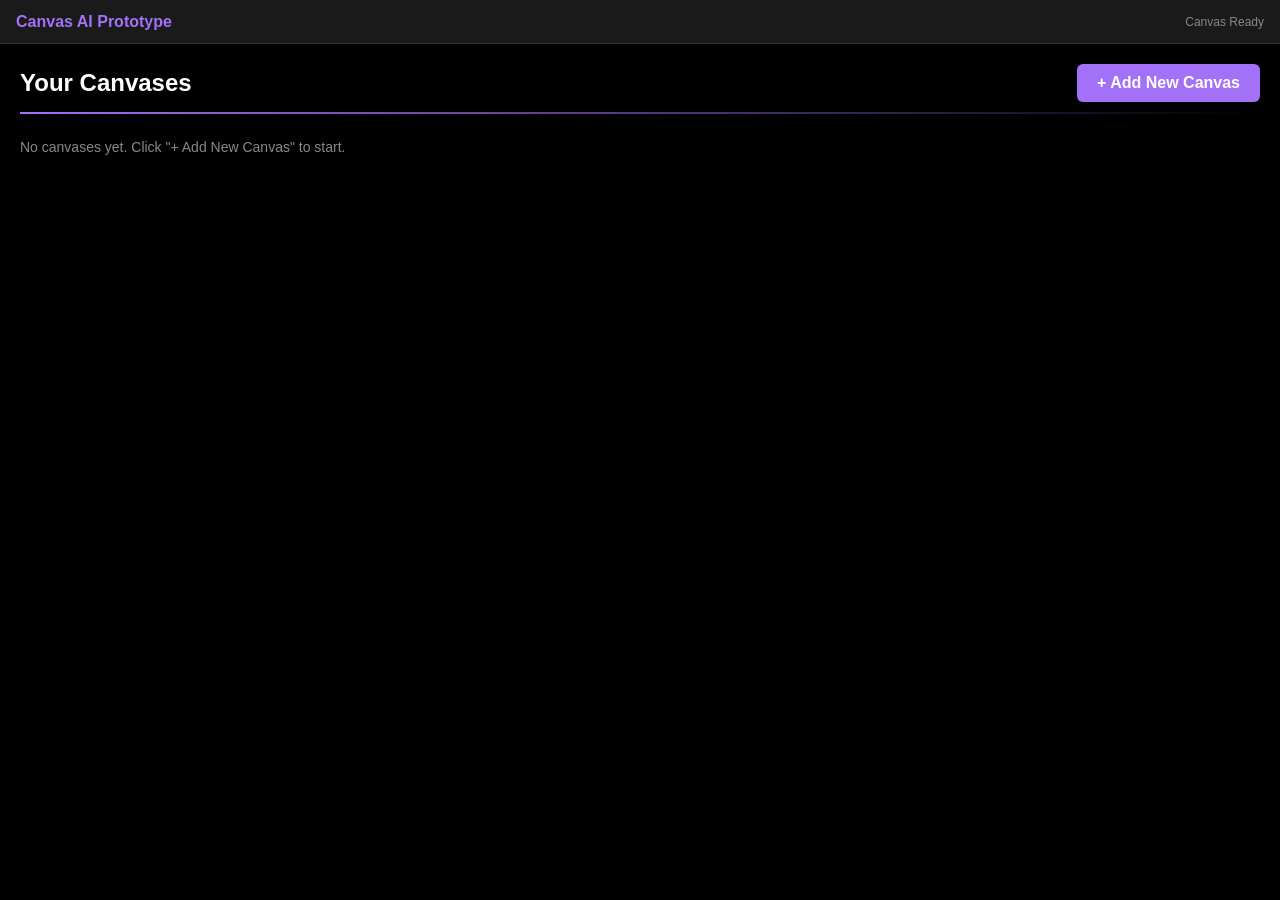
==== index.html @ dace6b3c "Title: Add AI Canvas Adapter module to connect AI responses with Canvas pipeline Key features implem" ====
<!DOCTYPE html>
<html lang="en">
<head>
    <meta charset="UTF-8">
    <meta name="viewport" content="width=device-width, initial-scale=1.0">
    <title>Canvas AI Prototype</title>
    
    <!-- Application CSS -->
    <link rel="stylesheet" href="css/app.css">
    <link rel="stylesheet" href="css/canvas.css">
</head>
<body>
    <!-- Main application root -->
    <div id="app-root">
        
        <!-- Top application bar -->
        <header id="app-top-bar">
            <div id="app-title">Canvas AI Prototype</div>
            <div id="app-status">Ready</div>
        </header>
        
        <!-- Main workspace area -->
        <main id="app-workspace">
            
            <!-- Canvas container - where the existing Canvas system lives -->
            <div id="canvas-container">
                <!-- Required by canvas.js: FreeCanvasManager.containerId = 'view-canvas' -->
                <div id="view-canvas"></div>
            </div>
            
            <!-- Future-ready panels (Stage 2+) -->
            <aside id="app-left-panel"></aside>
            <aside id="app-right-panel"></aside>
            
        </main>
        
    </div>
    
    <!-- JavaScript loading order is critical -->
    <!-- 1. Storage must load first (used by canvas.js and canvas.engine.js) -->
    <script src="js/storage.js"></script>
    
    <!-- 2. Canvas Layout Engine (independent, for future AI layout features) -->
    <script src="js/canvas.layout.js"></script>
    
    <!-- 3. AI Schema Module (data validation and normalization for future AI) -->
    <script src="js/ai.schema.js"></script>
    
    <!-- 4. CanvasUI must load before canvas.js (provides styles and layoutHTML) -->
    <script src="canvas/canvas.ui.js"></script>
    
    <!-- 4. CanvasEngine must load before canvas.js (provides math functions) -->
    <script src="canvas/canvas.engine.js"></script>
    
    <!-- 5. Main canvas module loads last (depends on Storage, CanvasUI, CanvasEngine) -->
    <script src="canvas/canvas.js"></script>
    
    <!-- 6. Canvas API layer for external module control (Stage 2+) -->
    <script src="canvas/canvas.api.js"></script>
    
    <!-- 7. AI Actions Module (converts validated plans to actions) -->
    <script src="js/ai.actions.js"></script>
    
    <!-- 8. AI Settings Module (manages AI connection configuration) -->
    <script src="js/ai.settings.js"></script>
    
    <!-- 9. AI Providers Module (registry of supported AI providers) -->
    <script src="js/ai.providers.js"></script>
    
    <!-- 10. AI Client Module (communicates with AI providers) -->
    <script src="js/ai.client.js"></script>

    <!-- 11. AI Canvas Adapter Module (connects AI responses to Canvas pipeline) -->
    <script src="js/ai.canvas.adapter.js"></script>

    <!-- Application initialization -->
    <script>
        // Initialize the application after DOM is ready and all scripts are loaded
        document.addEventListener('DOMContentLoaded', function() {
            // Update status
            const statusEl = document.getElementById('app-status');
            if (statusEl) {
                statusEl.textContent = 'Canvas Ready';
            }
            
            // Initialize the Canvas Manager
            if (typeof FreeCanvasManager !== 'undefined' && typeof FreeCanvasManager.render === 'function') {
                FreeCanvasManager.render();
            }
        });
    </script>
</body>
</html>
---- css/app.css ----
/* ============================================
   css/app.css - Main application shell styles
   ============================================ */

/* --------------------------------------------
   Reset
   -------------------------------------------- */
* {
    margin: 0;
    padding: 0;
    box-sizing: border-box;
}

/* --------------------------------------------
   Root
   -------------------------------------------- */
html, body {
    width: 100%;
    height: 100%;
    overflow: hidden;
    background-color: #0a0a0a;
    font-family: Arial, sans-serif;
    font-size: 14px;
    color: #ffffff;
}

/* --------------------------------------------
   Application Shell
   -------------------------------------------- */
#app-root {
    width: 100%;
    height: 100%;
    display: flex;
    flex-direction: column;
}

/* --------------------------------------------
   Header
   -------------------------------------------- */
#app-top-bar {
    display: flex;
    justify-content: space-between;
    align-items: center;
    height: 44px;
    min-height: 44px;
    padding: 0 16px;
    background-color: #1a1a1a;
    border-bottom: 1px solid #333;
    flex-shrink: 0;
}

#app-title {
    font-size: 16px;
    font-weight: bold;
    color: #a371f7;
}

#app-status {
    font-size: 12px;
    color: #888;
}

/* --------------------------------------------
   Workspace
   -------------------------------------------- */
#app-workspace {
    flex: 1;
    position: relative;
    overflow: hidden;
}

#canvas-container {
    width: 100%;
    height: 100%;
    position: relative;
}

/* --------------------------------------------
   Status
   -------------------------------------------- */
/* Status styling handled in Header section */

/* --------------------------------------------
   Future Panels (Stage 2+)
   -------------------------------------------- */
#app-left-panel,
#app-right-panel {
    position: absolute;
    top: 0;
    bottom: 0;
    width: 280px;
    background-color: #1a1a1a;
    border: 1px solid #333;
    z-index: 100;
    display: none; /* Hidden in Stage 1 */
}

#app-left-panel {
    left: 0;
    border-right: 1px solid #333;
}

#app-right-panel {
    right: 0;
    border-left: 1px solid #333;
}

/* --------------------------------------------
   Responsive
   -------------------------------------------- */
@media (max-width: 768px) {
    #app-top-bar {
        height: 40px;
        min-height: 40px;
        padding: 0 12px;
    }
    
    #app-title {
        font-size: 14px;
    }
    
    #app-status {
        font-size: 11px;
    }
}
---- css/canvas.css ----
/* css/canvas.css - Canvas-specific styles */

/* ============================================
   Canvas Container & Workspace
   ============================================ */

/* Canvas container fills the workspace */
#canvas-container {
    position: relative;
    width: 100%;
    height: 100%;
    background-color: #000000;
    overflow: hidden;
}

/* Canvas manager view - grid layout for saved canvases */
#canvas-manager-view {
    box-sizing: border-box;
    padding: 20px;
    color: #ffffff;
    height: 100%;
    overflow-y: auto;
}

/* Workspace - full screen canvas editing mode */
#canvas-workspace {
    position: absolute;
    top: 0;
    left: 0;
    width: 100%;
    height: 100%;
    background-color: #000000;
    font-family: Arial, sans-serif;
    color: #ffffff;
    overflow: hidden;
}

/* ============================================
   Viewport & Canvas Surface
   ============================================ */

/* Viewport - the visible area for panning/zooming */
#viewport {
    position: absolute;
    top: 0;
    left: 0;
    width: 100%;
    height: 100%;
    cursor: grab;
    user-select: none;
    -webkit-user-select: none;
    -moz-user-select: none;
    -ms-user-select: none;
}

#viewport:active {
    cursor: grabbing;
}

/* Read-only mode cursors */
#canvas-workspace.read-only #viewport {
    cursor: move;
}

#canvas-workspace.read-only .node {
    cursor: default;
}

#canvas-workspace.read-only .edge-hit-path {
    cursor: default;
}

/* Canvas surface - large area for nodes and edges */
#canvas {
    position: absolute;
    transform-origin: 0 0;
    width: 10000px;
    height: 10000px;
    background-image: radial-gradient(circle, #333 1px, transparent 1px);
    background-size: 24px 24px;
}

/* ============================================
   SVG Layer for Edges
   ============================================ */

/* SVG layer - sits behind nodes for edge rendering */
#svg-layer {
    position: absolute;
    top: 0;
    left: 0;
    width: 100%;
    height: 100%;
    pointer-events: none;
}

/* Edge hit path - invisible wide stroke for easier selection */
.edge-hit-path {
    stroke: transparent;
    stroke-width: 20;
    fill: none;
    pointer-events: visibleStroke;
    cursor: pointer;
}

/* Edge visible path - the actual colored line */
.edge-visible-path {
    stroke-width: 2;
    fill: none;
    pointer-events: none;
    transition: stroke 0.2s;
}

/* Selected edge styling */
.edge-group.selected .edge-visible-path {
    stroke: #a371f7 !important;
    stroke-width: 3;
    filter: drop-shadow(0 0 5px rgba(163, 113, 247, 0.5));
}

/* Edge text labels */
.edge-svg-text {
    font-size: 14px;
    font-weight: bold;
    pointer-events: none;
    user-select: none;
}

/* Arrow markers */
.marker-path {
    fill: #888;
}

/* ============================================
   Nodes
   ============================================ */

/* Node container */
.node {
    position: absolute;
    background-color: var(--node-bg, #1e1e1e);
    border: 1px solid var(--node-color, #444);
    border-radius: 8px;
    padding: 15px;
    min-width: 100px;
    min-height: 40px;
    box-sizing: border-box;
    box-shadow: 0 2px 5px rgba(0, 0, 0, 0.2);
    transition: border-color 0.2s, background-color 0.2s, box-shadow 0.2s;
}

/* Selected node styling */
.node.selected {
    border-color: #a371f7 !important;
    box-shadow: 0 0 15px rgba(163, 113, 247, 0.3);
}

/* Node content area */
.node-content {
    width: 100%;
    height: 100%;
    display: block;
    text-align: left;
    outline: none;
    cursor: pointer;
    word-break: break-word;
    user-select: none;
    box-sizing: border-box;
    overflow-y: auto;
    scrollbar-width: none;
    -ms-overflow-style: none;
}

.node-content::-webkit-scrollbar {
    display: none;
    width: 0;
    height: 0;
    background: transparent;
}

.node-content[contenteditable="true"] {
    cursor: text;
    user-select: text;
}

/* Hide scrollbars on nodes */
.node {
    scrollbar-width: none;
    -ms-overflow-style: none;
}

.node::-webkit-scrollbar {
    display: none;
    width: 0;
    height: 0;
    background: transparent;
}

/* ============================================
   Node Handles (Resize & Connect)
   ============================================ */

/* Handle base styles */
.handle {
    position: absolute;
    display: none;
    background: #a371f7;
    z-index: 10;
    box-shadow: 0 0 5px rgba(163, 113, 247, 0.8);
}

/* Show handles on selected nodes */
.node.selected .handle {
    display: block;
}

/* Hide handles in read-only mode */
#canvas-workspace.read-only .handle {
    display: none !important;
}

/* Resize handles */
.resize-handle {
    width: 10px;
    height: 10px;
    border-radius: 2px;
    border: 1px solid #ffffff;
}

.nw { top: -6px; left: -6px; cursor: nwse-resize; }
.ne { top: -6px; right: -6px; cursor: nesw-resize; }
.sw { bottom: -6px; left: -6px; cursor: nesw-resize; }
.se { bottom: -6px; right: -6px; cursor: nwse-resize; }

/* Connection handles */
.connect-handle {
    width: 12px;
    height: 12px;
    border-radius: 50%;
    border: 2px solid #ffffff;
}

.n-side { top: -8px; left: calc(50% - 6px); cursor: crosshair; }
.s-side { bottom: -8px; left: calc(50% - 6px); cursor: crosshair; }
.e-side { top: calc(50% - 6px); right: -8px; cursor: crosshair; }
.w-side { top: calc(50% - 6px); left: -8px; cursor: crosshair; }

/* ============================================
   Toolbars
   ============================================ */

/* Base toolbar styles */
.toolbar {
    position: absolute;
    background-color: #2a2a2a;
    border: 1px solid #444;
    border-radius: 6px;
    padding: 5px;
    display: none;
    gap: 5px;
    z-index: 1000;
    box-shadow: 0 4px 10px rgba(0, 0, 0, 0.5);
    cursor: default;
}

.toolbar button,
.toolbar label {
    background-color: #444;
    color: #ffffff;
    border: none;
    padding: 6px 10px;
    border-radius: 4px;
    cursor: pointer;
    font-size: 12px;
    display: inline-block;
}

.toolbar button:hover,
.toolbar label:hover {
    background-color: #555;
}

/* Focus button highlight */
.toolbar button.btn-focus {
    background-color: #a371f7;
    font-weight: bold;
}

/* Side toolbar */
#side-toolbar {
    position: absolute;
    top: 50%;
    right: 20px;
    transform: translateY(-50%);
    display: flex;
    flex-direction: column;
    gap: 10px;
    z-index: 1000;
}

.side-btn {
    background-color: #1e1e1e;
    color: #ffffff;
    border: 1px solid #444;
    border-radius: 8px;
    width: 45px;
    height: 45px;
    font-size: 20px;
    display: flex;
    align-items: center;
    justify-content: center;
    cursor: pointer;
    box-shadow: 0 4px 6px rgba(0, 0, 0, 0.4);
    transition: 0.2s;
}

.side-btn:hover {
    background-color: #333;
    box-shadow: 0 0 10px rgba(163, 113, 247, 0.3);
}

.side-btn.active {
    border-color: #a371f7;
    color: #a371f7;
}

/* ============================================
   Color Picker / Popover
   ============================================ */

#color-popover {
    position: absolute;
    background-color: #1e1e1e;
    border: 1px solid #a371f7;
    border-radius: 6px;
    padding: 10px;
    display: none;
    z-index: 1001;
    box-shadow: 0 4px 15px rgba(0, 0, 0, 0.6);
    flex-direction: column;
    width: 140px;
}

.popover-row {
    display: flex;
    gap: 8px;
    margin-bottom: 8px;
    align-items: center;
}

.color-palette {
    display: flex;
    flex-wrap: wrap;
    gap: 6px;
    padding-top: 8px;
    border-top: 1px solid #444;
}

.swatch {
    width: 20px;
    height: 20px;
    border-radius: 4px;
    cursor: pointer;
    border: 1px solid #555;
    transition: 0.1s;
}

.swatch:hover {
    border-color: #ffffff;
    transform: scale(1.1);
}

input[type="color"] {
    border: none;
    border-radius: 4px;
    cursor: pointer;
    padding: 0;
    background: transparent;
    width: 30px;
    height: 30px;
}

input[type="color"]::-webkit-color-swatch-wrapper {
    padding: 0;
}

input[type="color"]::-webkit-color-swatch {
    border: 1px solid #555;
    border-radius: 4px;
}

/* ============================================
   Edge Text Editor
   ============================================ */

.edge-text-editor {
    position: absolute;
    background: #000000;
    color: #ffffff;
    border: 1px solid #a371f7;
    border-radius: 4px;
    padding: 4px 8px;
    font-size: 14px;
    transform: translate(-50%, -50%);
    outline: none;
    z-index: 100;
    display: none;
    min-width: 50px;
    text-align: center;
}

/* ============================================
   Tag Dropdown
   ============================================ */

#tag-dropdown {
    position: absolute;
    background: #1e1e1e;
    border: 1px solid #a371f7;
    border-radius: 6px;
    display: none;
    z-index: 10001;
    box-shadow: 0 4px 15px rgba(0, 0, 0, 0.6);
    overflow: hidden;
    width: 120px;
}

.tag-option {
    padding: 10px 12px;
    cursor: pointer;
    color: #ffffff;
    font-size: 13px;
    font-weight: bold;
    border-bottom: 1px solid #333;
}

.tag-option:last-child {
    border-bottom: none;
}

.tag-option:hover {
    background: #a371f7;
}

/* ============================================
   Special Formatting Elements
   ============================================ */

/* Glow tags (@task, @date) */
.glow-tag {
    color: #00e5ff;
    text-shadow: 0 0 8px rgba(0, 229, 255, 0.6);
    font-weight: bold;
    background: rgba(0, 229, 255, 0.1);
    padding: 2px 6px;
    border-radius: 4px;
    display: inline-block;
    margin: 2px;
}

/* To-do checkbox styling */
.todo-box {
    cursor: pointer;
    font-size: 16px;
    margin-right: 6px;
    color: #a371f7;
    display: inline-block;
    vertical-align: middle;
    transition: 0.2s;
    user-select: none;
}

.todo-box:hover {
    transform: scale(1.2);
    text-shadow: 0 0 8px rgba(163, 113, 247, 0.8);
}

.todo-box.checked {
    color: #03dac6;
}

/* Bullet list dots */
.bullet-dot {
    color: #a371f7;
    font-weight: bold;
    margin-right: 6px;
    display: inline;
}

/* Numbered list numbers */
.list-num {
    color: #03dac6;
    font-weight: bold;
    margin-right: 6px;
    display: inline;
}

/* ============================================
   Canvas Manager UI (Grid View)
   ============================================ */

.canvas-header-flex {
    display: flex;
    justify-content: space-between;
    align-items: center;
    margin-bottom: 10px;
}

.canvas-header-flex h2 {
    margin: 0;
    font-size: 24px;
}

.btn-add-canvas {
    background: #a371f7;
    color: #ffffff;
    border: none;
    padding: 10px 20px;
    border-radius: 6px;
    cursor: pointer;
    font-size: 16px;
    font-weight: bold;
    transition: 0.2s;
}

.btn-add-canvas:hover {
    background: #8c52ea;
}

.canvas-divider {
    border: 0;
    height: 2px;
    background: linear-gradient(to right, #a371f7, transparent);
    margin-bottom: 25px;
}

.canvas-grid {
    display: grid;
    grid-template-columns: repeat(auto-fill, minmax(200px, 1fr));
    gap: 20px;
}

.canvas-card {
    background: #1e1e1e;
    border: 1px solid #444;
    border-radius: 10px;
    padding: 20px;
    text-align: center;
    cursor: pointer;
    transition: all 0.3s cubic-bezier(0.25, 0.8, 0.25, 1);
    box-shadow: 0 4px 6px rgba(0, 0, 0, 0.3);
}

.canvas-card:hover {
    border-color: #a371f7;
    transform: translateY(-5px);
    box-shadow: 0 12px 25px rgba(163, 113, 247, 0.4);
}

.canvas-card h3 {
    margin: 0 0 10px 0;
    font-size: 18px;
}

.canvas-card p {
    margin: 0;
    font-size: 12px;
    color: #888;
}

.delete-canvas-btn {
    margin-top: 15px;
    background: transparent;
    color: #ff5555;
    border: 1px solid #ff5555;
    border-radius: 4px;
    padding: 5px 10px;
    cursor: pointer;
    font-size: 12px;
    transition: 0.2s;
}

.delete-canvas-btn:hover {
    background: #ff5555;
    color: #ffffff;
    box-shadow: 0 0 8px rgba(255, 85, 85, 0.5);
}

/* ============================================
   Modal Dialog
   ============================================ */

#canvas-modal {
    display: none;
    position: fixed;
    top: 0;
    left: 0;
    width: 100%;
    height: 100%;
    background: rgba(0, 0, 0, 0.8);
    z-index: 2000;
    justify-content: center;
    align-items: center;
}

.canvas-modal-content {
    background: #2a2a2a;
    padding: 25px;
    border-radius: 10px;
    border: 1px solid #a371f7;
    width: 300px;
    text-align: center;
}

.canvas-modal-content input {
    width: 90%;
    padding: 10px;
    margin: 15px 0;
    background: #111111;
    border: 1px solid #444;
    color: #ffffff;
    border-radius: 5px;
    outline: none;
}

.canvas-modal-content input:focus {
    border-color: #a371f7;
    box-shadow: 0 0 5px rgba(163, 113, 247, 0.5);
}

.modal-btns {
    display: flex;
    justify-content: space-between;
}

.modal-btns button {
    padding: 8px 15px;
    border: none;
    border-radius: 5px;
    cursor: pointer;
    font-weight: bold;
}

.btn-cancel {
    background: #444;
    color: #ffffff;
}

.btn-cancel:hover {
    background: #555;
}

.btn-create {
    background: #a371f7;
    color: #ffffff;
}

/* ============================================
   Back Button
   ============================================ */

#btn-back-to-manager {
    position: absolute;
    top: 20px;
    left: 20px;
    z-index: 10000;
    background-color: #1e1e1e;
    color: #ffffff;
    border: 1px solid #444;
    border-radius: 8px;
    padding: 8px 16px;
    font-size: 14px;
    font-weight: bold;
    cursor: pointer;
    box-shadow: 0 4px 6px rgba(0, 0, 0, 0.4);
    transition: 0.2s;
}

#btn-back-to-manager:hover {
    background-color: #333;
    border-color: #a371f7;
    box-shadow: 0 0 10px rgba(163, 113, 247, 0.3);
}

/* ============================================
   Responsive Adjustments
   ============================================ */

@media (max-width: 768px) {
    .canvas-grid {
        grid-template-columns: repeat(auto-fill, minmax(150px, 1fr));
        gap: 15px;
    }
    
    .canvas-card {
        padding: 15px;
    }
    
    #side-toolbar {
        right: 10px;
    }
    
    .side-btn {
        width: 40px;
        height: 40px;
        font-size: 18px;
    }
}
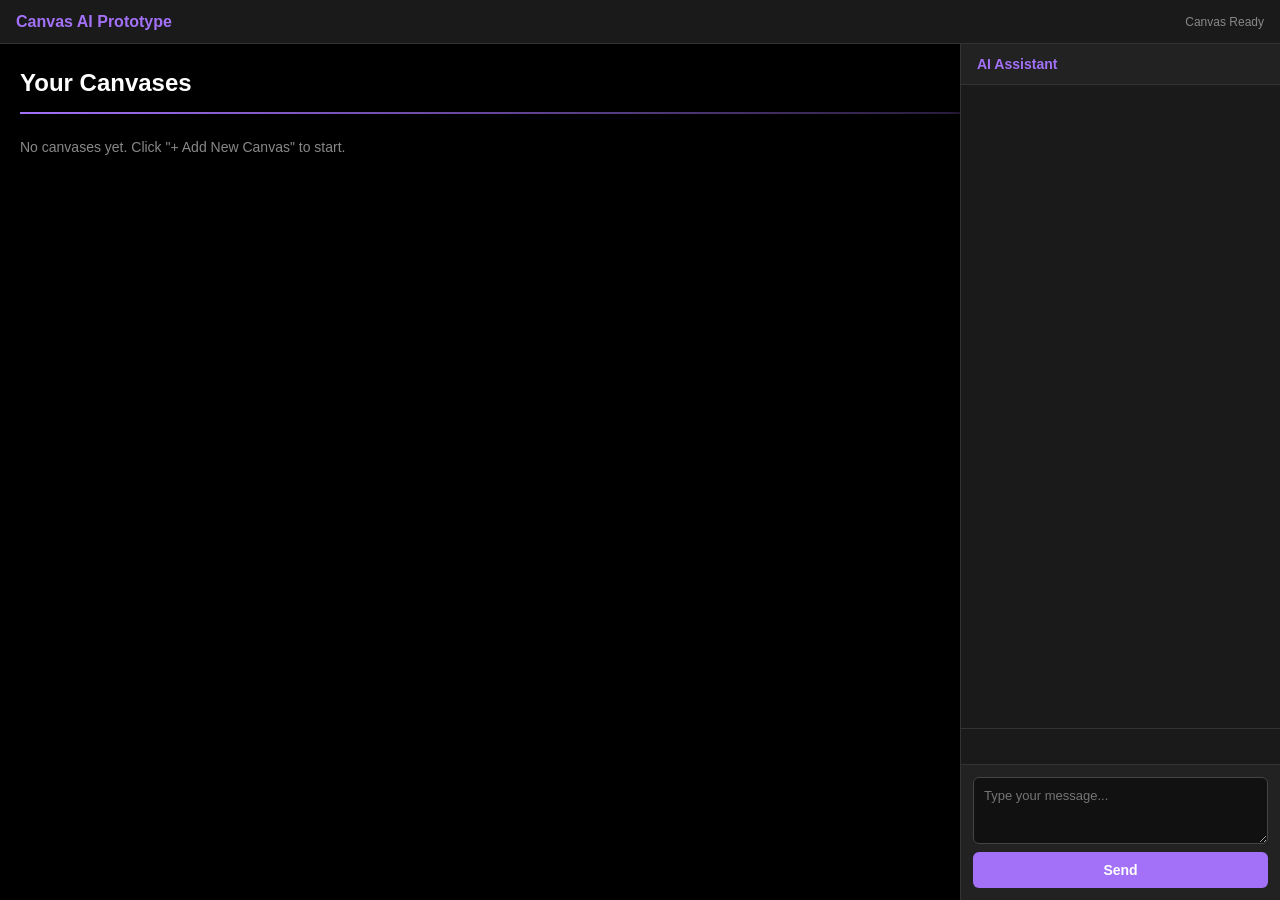
==== commit 8ed1eba8: "Title: Implement AI UI module with chat interface and integration Key features implemented: - New js" ====
--- a/index.html
+++ b/index.html
@@ -27,6 +27,18 @@
                 <!-- Required by canvas.js: FreeCanvasManager.containerId = 'view-canvas' -->
                 <div id="view-canvas"></div>
             </div>
+            
+            <!-- AI Chat Panel -->
+            <aside id="ai-panel">
+                <div class="ai-panel-header">AI Assistant</div>
+                <div id="ai-messages" class="ai-messages-container" aria-live="polite"></div>
+                <div id="ai-status" class="ai-status" role="status"></div>
+                <div id="ai-loading" class="ai-loading" aria-hidden="true">Processing...</div>
+                <div class="ai-input-area">
+                    <textarea id="ai-input" class="ai-input" placeholder="Type your message..." rows="3" aria-label="Message input"></textarea>
+                    <button id="ai-send-btn" class="ai-send-btn" aria-label="Send message">Send</button>
+                </div>
+            </aside>
             
             <!-- Future-ready panels (Stage 2+) -->
             <aside id="app-left-panel"></aside>
@@ -73,6 +85,15 @@
     <!-- 11. AI Canvas Adapter Module (connects AI responses to Canvas pipeline) -->
     <script src="js/ai.canvas.adapter.js"></script>
 
+    <!-- 12. AI Context Module (prepares context for AI requests) -->
+    <script src="js/ai.context.js"></script>
+
+    <!-- 13. AI Conversation Module (orchestrates AI conversation requests) -->
+    <script src="js/ai.conversation.js"></script>
+
+    <!-- 14. AI UI Module (user interface for AI chat interaction) -->
+    <script src="js/ai.ui.js"></script>
+
     <!-- Application initialization -->
     <script>
         // Initialize the application after DOM is ready and all scripts are loaded
@@ -87,6 +108,11 @@
             if (typeof FreeCanvasManager !== 'undefined' && typeof FreeCanvasManager.render === 'function') {
                 FreeCanvasManager.render();
             }
+            
+            // Initialize AI UI
+            if (typeof AIUI !== 'undefined' && typeof AIUI.init === 'function') {
+                AIUI.init();
+            }
         });
     </script>
 </body>
--- a/css/app.css
+++ b/css/app.css
@@ -103,6 +103,173 @@
 #app-right-panel {
     right: 0;
     border-left: 1px solid #333;
+}
+
+/* --------------------------------------------
+   AI Panel Styles
+   -------------------------------------------- */
+#ai-panel {
+    position: absolute;
+    top: 0;
+    right: 0;
+    width: 320px;
+    height: 100%;
+    background-color: #1a1a1a;
+    border-left: 1px solid #333;
+    z-index: 150;
+    display: flex;
+    flex-direction: column;
+    box-shadow: -4px 0 10px rgba(0, 0, 0, 0.3);
+}
+
+.ai-panel-header {
+    padding: 12px 16px;
+    font-size: 14px;
+    font-weight: bold;
+    color: #a371f7;
+    border-bottom: 1px solid #333;
+    background-color: #222;
+}
+
+.ai-messages-container {
+    flex: 1;
+    overflow-y: auto;
+    padding: 12px;
+    display: flex;
+    flex-direction: column;
+    gap: 12px;
+    min-height: 0;
+}
+
+.ai-message {
+    padding: 10px 12px;
+    border-radius: 8px;
+    max-width: 90%;
+    word-wrap: break-word;
+}
+
+.ai-message-user {
+    align-self: flex-end;
+    background-color: #3a3a3a;
+    border: 1px solid #555;
+}
+
+.ai-message-assistant {
+    align-self: flex-start;
+    background-color: #2a2a2a;
+    border: 1px solid #444;
+}
+
+.ai-message-label {
+    font-size: 11px;
+    color: #888;
+    margin-bottom: 4px;
+    font-weight: bold;
+}
+
+.ai-message-content {
+    font-size: 13px;
+    line-height: 1.5;
+    color: #ffffff;
+    white-space: pre-wrap;
+}
+
+.ai-status {
+    padding: 8px 12px;
+    font-size: 12px;
+    border-top: 1px solid #333;
+    min-height: 36px;
+    display: flex;
+    align-items: center;
+    flex-wrap: wrap;
+    gap: 8px;
+}
+
+.ai-status-error {
+    color: #ff6b6b;
+    background-color: rgba(255, 107, 107, 0.1);
+}
+
+.ai-status-warning {
+    color: #ffd93d;
+    background-color: rgba(255, 217, 61, 0.1);
+}
+
+.ai-status-success {
+    color: #6bff6b;
+    background-color: rgba(107, 255, 107, 0.1);
+}
+
+.ai-status-info {
+    color: #888;
+}
+
+.ai-canvas-status {
+    color: #03dac6;
+    font-weight: bold;
+}
+
+.ai-loading {
+    padding: 8px 12px;
+    font-size: 12px;
+    color: #a371f7;
+    background-color: rgba(163, 113, 247, 0.1);
+    border-top: 1px solid #333;
+    display: none;
+}
+
+.ai-input-area {
+    padding: 12px;
+    border-top: 1px solid #333;
+    display: flex;
+    flex-direction: column;
+    gap: 8px;
+    background-color: #222;
+}
+
+.ai-input {
+    width: 100%;
+    padding: 10px;
+    background-color: #111;
+    border: 1px solid #444;
+    border-radius: 6px;
+    color: #ffffff;
+    font-size: 13px;
+    resize: vertical;
+    min-height: 60px;
+    font-family: Arial, sans-serif;
+}
+
+.ai-input:focus {
+    outline: none;
+    border-color: #a371f7;
+    box-shadow: 0 0 5px rgba(163, 113, 247, 0.3);
+}
+
+.ai-input:disabled {
+    opacity: 0.5;
+    cursor: not-allowed;
+}
+
+.ai-send-btn {
+    padding: 10px 16px;
+    background-color: #a371f7;
+    color: #ffffff;
+    border: none;
+    border-radius: 6px;
+    font-size: 14px;
+    font-weight: bold;
+    cursor: pointer;
+    transition: background-color 0.2s;
+}
+
+.ai-send-btn:hover:not(:disabled) {
+    background-color: #8c52ea;
+}
+
+.ai-send-btn:disabled {
+    opacity: 0.5;
+    cursor: not-allowed;
 }
 
 /* --------------------------------------------
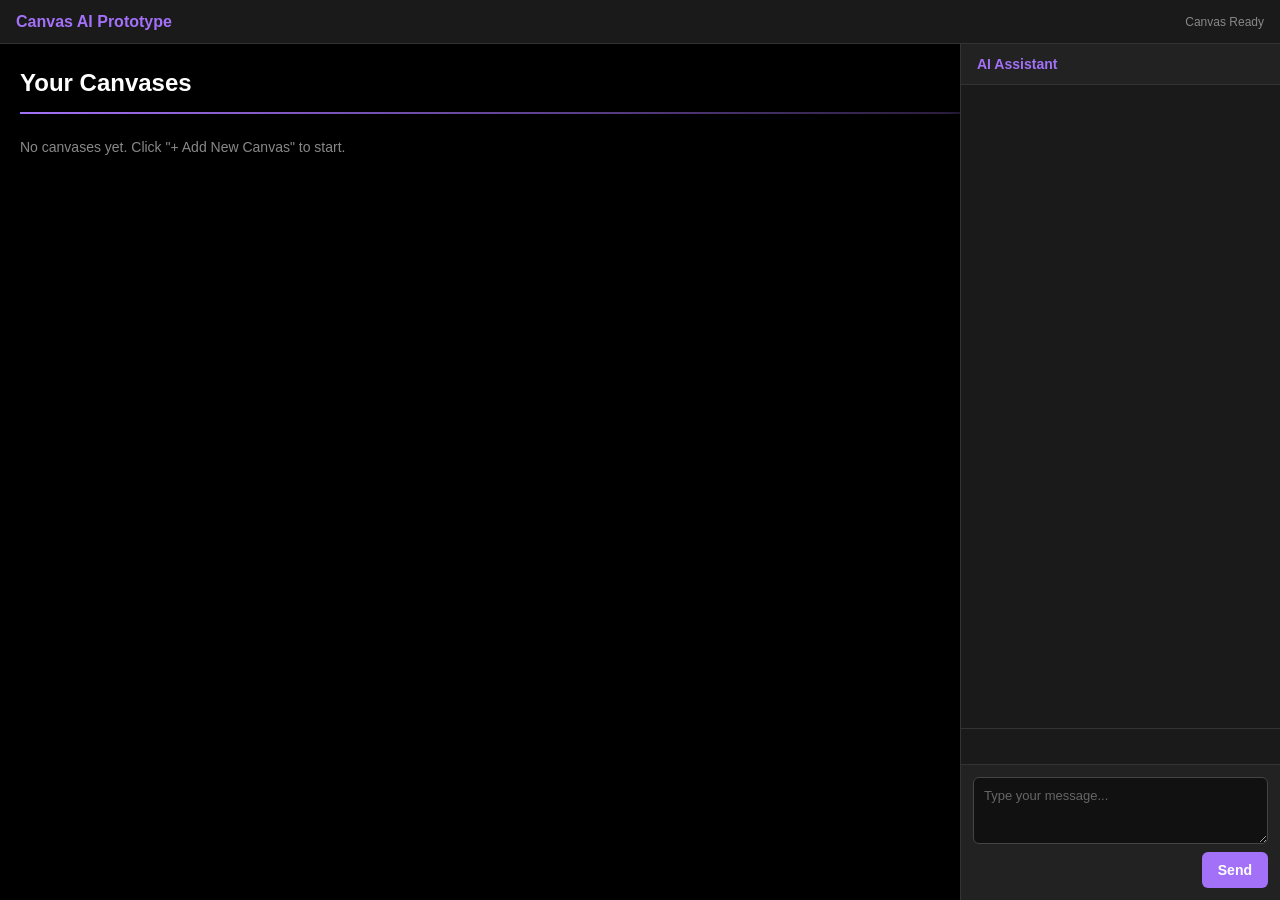
==== commit 6cfd46dc: "Title: Add comprehensive AI assistant interface styling Key features implemented: - Created css/ai.c" ====
--- a/index.html
+++ b/index.html
@@ -8,6 +8,7 @@
     <!-- Application CSS -->
     <link rel="stylesheet" href="css/app.css">
     <link rel="stylesheet" href="css/canvas.css">
+    <link rel="stylesheet" href="css/ai.css">
 </head>
 <body>
     <!-- Main application root -->
--- a/css/app.css
+++ b/css/app.css
@@ -105,172 +105,7 @@
     border-left: 1px solid #333;
 }
 
-/* --------------------------------------------
-   AI Panel Styles
-   -------------------------------------------- */
-#ai-panel {
-    position: absolute;
-    top: 0;
-    right: 0;
-    width: 320px;
-    height: 100%;
-    background-color: #1a1a1a;
-    border-left: 1px solid #333;
-    z-index: 150;
-    display: flex;
-    flex-direction: column;
-    box-shadow: -4px 0 10px rgba(0, 0, 0, 0.3);
-}
-
-.ai-panel-header {
-    padding: 12px 16px;
-    font-size: 14px;
-    font-weight: bold;
-    color: #a371f7;
-    border-bottom: 1px solid #333;
-    background-color: #222;
-}
-
-.ai-messages-container {
-    flex: 1;
-    overflow-y: auto;
-    padding: 12px;
-    display: flex;
-    flex-direction: column;
-    gap: 12px;
-    min-height: 0;
-}
-
-.ai-message {
-    padding: 10px 12px;
-    border-radius: 8px;
-    max-width: 90%;
-    word-wrap: break-word;
-}
-
-.ai-message-user {
-    align-self: flex-end;
-    background-color: #3a3a3a;
-    border: 1px solid #555;
-}
-
-.ai-message-assistant {
-    align-self: flex-start;
-    background-color: #2a2a2a;
-    border: 1px solid #444;
-}
-
-.ai-message-label {
-    font-size: 11px;
-    color: #888;
-    margin-bottom: 4px;
-    font-weight: bold;
-}
-
-.ai-message-content {
-    font-size: 13px;
-    line-height: 1.5;
-    color: #ffffff;
-    white-space: pre-wrap;
-}
-
-.ai-status {
-    padding: 8px 12px;
-    font-size: 12px;
-    border-top: 1px solid #333;
-    min-height: 36px;
-    display: flex;
-    align-items: center;
-    flex-wrap: wrap;
-    gap: 8px;
-}
-
-.ai-status-error {
-    color: #ff6b6b;
-    background-color: rgba(255, 107, 107, 0.1);
-}
-
-.ai-status-warning {
-    color: #ffd93d;
-    background-color: rgba(255, 217, 61, 0.1);
-}
-
-.ai-status-success {
-    color: #6bff6b;
-    background-color: rgba(107, 255, 107, 0.1);
-}
-
-.ai-status-info {
-    color: #888;
-}
-
-.ai-canvas-status {
-    color: #03dac6;
-    font-weight: bold;
-}
-
-.ai-loading {
-    padding: 8px 12px;
-    font-size: 12px;
-    color: #a371f7;
-    background-color: rgba(163, 113, 247, 0.1);
-    border-top: 1px solid #333;
-    display: none;
-}
-
-.ai-input-area {
-    padding: 12px;
-    border-top: 1px solid #333;
-    display: flex;
-    flex-direction: column;
-    gap: 8px;
-    background-color: #222;
-}
-
-.ai-input {
-    width: 100%;
-    padding: 10px;
-    background-color: #111;
-    border: 1px solid #444;
-    border-radius: 6px;
-    color: #ffffff;
-    font-size: 13px;
-    resize: vertical;
-    min-height: 60px;
-    font-family: Arial, sans-serif;
-}
-
-.ai-input:focus {
-    outline: none;
-    border-color: #a371f7;
-    box-shadow: 0 0 5px rgba(163, 113, 247, 0.3);
-}
-
-.ai-input:disabled {
-    opacity: 0.5;
-    cursor: not-allowed;
-}
-
-.ai-send-btn {
-    padding: 10px 16px;
-    background-color: #a371f7;
-    color: #ffffff;
-    border: none;
-    border-radius: 6px;
-    font-size: 14px;
-    font-weight: bold;
-    cursor: pointer;
-    transition: background-color 0.2s;
-}
-
-.ai-send-btn:hover:not(:disabled) {
-    background-color: #8c52ea;
-}
-
-.ai-send-btn:disabled {
-    opacity: 0.5;
-    cursor: not-allowed;
-}
+/* AI panel styles moved to css/ai.css */
 
 /* --------------------------------------------
    Responsive
--- a/css/ai.css
+++ b/css/ai.css
@@ -0,0 +1,415 @@
+/* ============================================
+   css/ai.css - AI Assistant Interface Styles
+   ============================================ */
+
+/* --------------------------------------------
+   AI Panel Container
+   -------------------------------------------- */
+#ai-panel {
+    position: absolute;
+    top: 0;
+    right: 0;
+    width: 320px;
+    height: 100%;
+    background-color: #1a1a1a;
+    border-left: 1px solid #333;
+    z-index: 150;
+    display: flex;
+    flex-direction: column;
+    box-shadow: -4px 0 10px rgba(0, 0, 0, 0.3);
+}
+
+.ai-panel-header {
+    padding: 12px 16px;
+    font-size: 14px;
+    font-weight: bold;
+    color: #a371f7;
+    border-bottom: 1px solid #333;
+    background-color: #222;
+    flex-shrink: 0;
+}
+
+/* --------------------------------------------
+   Message Area
+   -------------------------------------------- */
+.ai-messages-container {
+    flex: 1;
+    overflow-y: auto;
+    padding: 12px;
+    display: flex;
+    flex-direction: column;
+    gap: 12px;
+    min-height: 0;
+    scrollbar-width: thin;
+    scrollbar-color: #444 #1a1a1a;
+}
+
+.ai-messages-container::-webkit-scrollbar {
+    width: 6px;
+}
+
+.ai-messages-container::-webkit-scrollbar-track {
+    background: #1a1a1a;
+}
+
+.ai-messages-container::-webkit-scrollbar-thumb {
+    background: #444;
+    border-radius: 3px;
+}
+
+.ai-messages-container::-webkit-scrollbar-thumb:hover {
+    background: #555;
+}
+
+/* --------------------------------------------
+   Messages
+   -------------------------------------------- */
+.ai-message {
+    padding: 10px 12px;
+    border-radius: 8px;
+    max-width: 90%;
+    word-wrap: break-word;
+    animation: ai-fade-in 0.2s ease-out;
+}
+
+@keyframes ai-fade-in {
+    from {
+        opacity: 0;
+        transform: translateY(5px);
+    }
+    to {
+        opacity: 1;
+        transform: translateY(0);
+    }
+}
+
+.ai-message-user {
+    align-self: flex-end;
+    background-color: #3a3a3a;
+    border: 1px solid #555;
+}
+
+.ai-message-assistant {
+    align-self: flex-start;
+    background-color: #2a2a2a;
+    border: 1px solid #444;
+}
+
+.ai-message-label {
+    font-size: 11px;
+    color: #888;
+    margin-bottom: 4px;
+    font-weight: bold;
+    text-transform: uppercase;
+    letter-spacing: 0.5px;
+}
+
+.ai-message-content {
+    font-size: 13px;
+    line-height: 1.5;
+    color: #ffffff;
+    white-space: pre-wrap;
+    word-break: break-word;
+    overflow-wrap: break-word;
+}
+
+/* Long message handling */
+.ai-message-content:empty::before {
+    content: '\00a0';
+}
+
+/* --------------------------------------------
+   Status Area
+   -------------------------------------------- */
+.ai-status {
+    padding: 8px 12px;
+    font-size: 12px;
+    border-top: 1px solid #333;
+    min-height: 36px;
+    display: flex;
+    align-items: center;
+    flex-wrap: wrap;
+    gap: 8px;
+    flex-shrink: 0;
+}
+
+.ai-status-error {
+    color: #ff6b6b;
+    background-color: rgba(255, 107, 107, 0.1);
+}
+
+.ai-status-warning {
+    color: #ffd93d;
+    background-color: rgba(255, 217, 61, 0.1);
+}
+
+.ai-status-success {
+    color: #6bff6b;
+    background-color: rgba(107, 255, 107, 0.1);
+}
+
+.ai-status-info {
+    color: #888;
+}
+
+.ai-canvas-status {
+    color: #03dac6;
+    font-weight: bold;
+}
+
+/* --------------------------------------------
+   Loading Indicator
+   -------------------------------------------- */
+.ai-loading {
+    padding: 8px 12px;
+    font-size: 12px;
+    color: #a371f7;
+    background-color: rgba(163, 113, 247, 0.1);
+    border-top: 1px solid #333;
+    display: none;
+    flex-shrink: 0;
+}
+
+.ai-loading[aria-hidden="false"] {
+    display: block;
+}
+
+/* Subtle loading animation */
+.ai-loading::after {
+    content: '';
+    display: inline-block;
+    width: 3px;
+    height: 3px;
+    background-color: #a371f7;
+    border-radius: 50%;
+    margin-left: 6px;
+    animation: ai-dot-pulse 1.4s infinite ease-in-out;
+}
+
+@keyframes ai-dot-pulse {
+    0%, 80%, 100% {
+        opacity: 0.3;
+        transform: scale(0.8);
+    }
+    40% {
+        opacity: 1;
+        transform: scale(1.2);
+    }
+}
+
+/* --------------------------------------------
+   Input Area
+   -------------------------------------------- */
+.ai-input-area {
+    padding: 12px;
+    border-top: 1px solid #333;
+    display: flex;
+    flex-direction: column;
+    gap: 8px;
+    background-color: #222;
+    flex-shrink: 0;
+}
+
+.ai-input {
+    width: 100%;
+    padding: 10px;
+    background-color: #111;
+    border: 1px solid #444;
+    border-radius: 6px;
+    color: #ffffff;
+    font-size: 13px;
+    resize: vertical;
+    min-height: 60px;
+    max-height: 150px;
+    font-family: Arial, sans-serif;
+    transition: border-color 0.2s, box-shadow 0.2s;
+}
+
+.ai-input:focus {
+    outline: none;
+    border-color: #a371f7;
+    box-shadow: 0 0 5px rgba(163, 113, 247, 0.3);
+}
+
+.ai-input:disabled {
+    opacity: 0.5;
+    cursor: not-allowed;
+    background-color: #0a0a0a;
+}
+
+.ai-input::placeholder {
+    color: #666;
+}
+
+/* --------------------------------------------
+   Send Button
+   -------------------------------------------- */
+.ai-send-btn {
+    padding: 10px 16px;
+    background-color: #a371f7;
+    color: #ffffff;
+    border: none;
+    border-radius: 6px;
+    font-size: 14px;
+    font-weight: bold;
+    cursor: pointer;
+    transition: background-color 0.2s, transform 0.1s;
+    align-self: flex-end;
+}
+
+.ai-send-btn:hover:not(:disabled) {
+    background-color: #8c52ea;
+}
+
+.ai-send-btn:active:not(:disabled) {
+    transform: scale(0.98);
+}
+
+.ai-send-btn:disabled {
+    opacity: 0.5;
+    cursor: not-allowed;
+    background-color: #444;
+}
+
+.ai-send-btn:focus {
+    outline: 2px solid #a371f7;
+    outline-offset: 2px;
+}
+
+/* --------------------------------------------
+   Responsive Behavior
+   -------------------------------------------- */
+
+/* Tablet: Reduce panel width */
+@media (max-width: 1024px) {
+    #ai-panel {
+        width: 280px;
+    }
+}
+
+/* Mobile: Full-width overlay panel */
+@media (max-width: 768px) {
+    #ai-panel {
+        position: fixed;
+        top: 44px; /* Below header */
+        right: 0;
+        width: 100%;
+        max-width: 400px;
+        height: calc(100% - 44px);
+        transform: translateX(100%);
+        transition: transform 0.3s ease-out;
+        box-shadow: -5px 0 15px rgba(0, 0, 0, 0.5);
+    }
+
+    #ai-panel.ai-panel-open {
+        transform: translateX(0);
+    }
+
+    .ai-messages-container {
+        padding: 10px;
+    }
+
+    .ai-message {
+        max-width: 85%;
+    }
+
+    .ai-input-area {
+        padding: 10px;
+    }
+
+    .ai-input {
+        min-height: 50px;
+        font-size: 14px; /* Prevent zoom on iOS */
+    }
+
+    .ai-send-btn {
+        width: 100%;
+    }
+}
+
+/* Small mobile */
+@media (max-width: 480px) {
+    #ai-panel {
+        max-width: 100%;
+    }
+
+    .ai-panel-header {
+        padding: 10px 12px;
+        font-size: 13px;
+    }
+
+    .ai-message-content {
+        font-size: 12px;
+    }
+
+    .ai-status {
+        font-size: 11px;
+        padding: 6px 10px;
+    }
+}
+
+/* --------------------------------------------
+   Accessibility
+   -------------------------------------------- */
+
+/* High contrast mode support */
+@media (prefers-contrast: high) {
+    #ai-panel {
+        border-left: 2px solid #ffffff;
+    }
+
+    .ai-message-user {
+        border: 2px solid #ffffff;
+    }
+
+    .ai-message-assistant {
+        border: 2px solid #a371f7;
+    }
+
+    .ai-input {
+        border: 2px solid #666;
+    }
+
+    .ai-input:focus {
+        border-color: #ffffff;
+    }
+
+    .ai-send-btn {
+        border: 2px solid #ffffff;
+    }
+}
+
+/* Reduced motion preference */
+@media (prefers-reduced-motion: reduce) {
+    .ai-message {
+        animation: none;
+    }
+
+    .ai-loading::after {
+        animation: none;
+    }
+
+    #ai-panel {
+        transition: none;
+    }
+
+    .ai-send-btn:active:not(:disabled) {
+        transform: none;
+    }
+}
+
+/* Focus visible for keyboard navigation */
+.ai-input:focus-visible,
+.ai-send-btn:focus-visible {
+    outline: 2px solid #a371f7;
+    outline-offset: 2px;
+}
+
+/* --------------------------------------------
+   Print Styles
+   -------------------------------------------- */
+@media print {
+    #ai-panel {
+        display: none;
+    }
+}
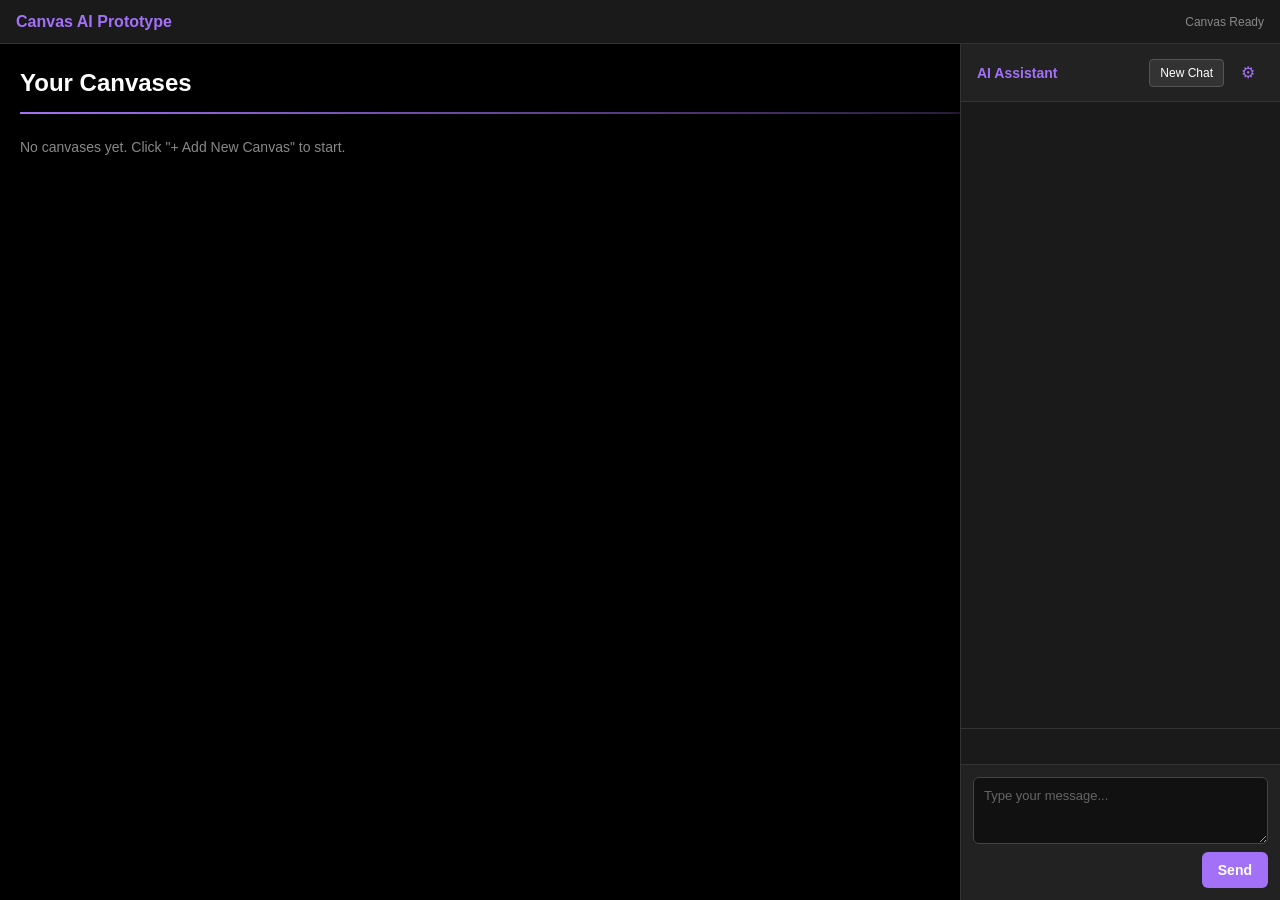
==== commit c3bdfa28: "Title: Add Settings View and New Chat Button to AI Interface Key features implemented: - Added Setti" ====
--- a/index.html
+++ b/index.html
@@ -31,10 +31,51 @@
             
             <!-- AI Chat Panel -->
             <aside id="ai-panel">
-                <div class="ai-panel-header">AI Assistant</div>
+                <div class="ai-panel-header">
+                    <span class="ai-panel-title">AI Assistant</span>
+                    <div class="ai-panel-header-actions">
+                        <button id="ai-new-chat-btn" class="ai-new-chat-btn" aria-label="Start new chat">New Chat</button>
+                        <button id="ai-settings-btn" class="ai-settings-btn" aria-label="Open settings" title="Settings">&#9881;</button>
+                    </div>
+                </div>
                 <div id="ai-messages" class="ai-messages-container" aria-live="polite"></div>
                 <div id="ai-status" class="ai-status" role="status"></div>
                 <div id="ai-loading" class="ai-loading" aria-hidden="true">Processing...</div>
+                
+                <!-- Settings View (hidden by default) -->
+                <div id="ai-settings-view" class="ai-settings-view" aria-hidden="true">
+                    <div class="ai-settings-header">
+                        <button id="ai-settings-back-btn" class="ai-settings-back-btn" aria-label="Back to chat">&#8592; AI Settings</button>
+                    </div>
+                    <div class="ai-settings-content">
+                        <div class="ai-settings-field">
+                            <label for="ai-settings-provider" class="ai-settings-label">Provider</label>
+                            <select id="ai-settings-provider" class="ai-settings-select">
+                                <option value="">Select Provider</option>
+                            </select>
+                        </div>
+                        <div class="ai-settings-field">
+                            <label for="ai-settings-apikey" class="ai-settings-label">API Key</label>
+                            <input type="password" id="ai-settings-apikey" class="ai-settings-input" placeholder="Enter your API key" autocomplete="off">
+                        </div>
+                        <div class="ai-settings-field">
+                            <label for="ai-settings-baseurl" class="ai-settings-label">Base URL</label>
+                            <input type="text" id="ai-settings-baseurl" class="ai-settings-input" placeholder="https://...">
+                        </div>
+                        <div class="ai-settings-field">
+                            <label for="ai-settings-model" class="ai-settings-label">Model</label>
+                            <select id="ai-settings-model" class="ai-settings-select">
+                                <option value="">Select Model</option>
+                            </select>
+                        </div>
+                        <div class="ai-settings-actions">
+                            <button id="ai-settings-save-btn" class="ai-settings-save-btn">Save Settings</button>
+                            <button id="ai-settings-cancel-btn" class="ai-settings-cancel-btn">Cancel</button>
+                        </div>
+                        <div id="ai-settings-status" class="ai-settings-status" role="status"></div>
+                    </div>
+                </div>
+                
                 <div class="ai-input-area">
                     <textarea id="ai-input" class="ai-input" placeholder="Type your message..." rows="3" aria-label="Message input"></textarea>
                     <button id="ai-send-btn" class="ai-send-btn" aria-label="Send message">Send</button>
--- a/css/ai.css
+++ b/css/ai.css
@@ -27,6 +27,61 @@
     border-bottom: 1px solid #333;
     background-color: #222;
     flex-shrink: 0;
+    display: flex;
+    align-items: center;
+    justify-content: space-between;
+}
+
+.ai-panel-title {
+    flex: 1;
+}
+
+.ai-panel-header-actions {
+    display: flex;
+    align-items: center;
+    gap: 8px;
+}
+
+.ai-new-chat-btn {
+    padding: 6px 10px;
+    background-color: #333;
+    color: #ffffff;
+    border: 1px solid #555;
+    border-radius: 4px;
+    font-size: 12px;
+    cursor: pointer;
+    transition: background-color 0.2s, border-color 0.2s;
+}
+
+.ai-new-chat-btn:hover:not(:disabled) {
+    background-color: #444;
+    border-color: #666;
+}
+
+.ai-new-chat-btn:focus {
+    outline: 2px solid #a371f7;
+    outline-offset: 2px;
+}
+
+.ai-settings-btn {
+    padding: 6px 8px;
+    background-color: transparent;
+    color: #a371f7;
+    border: 1px solid transparent;
+    border-radius: 4px;
+    font-size: 16px;
+    cursor: pointer;
+    transition: background-color 0.2s, border-color 0.2s;
+}
+
+.ai-settings-btn:hover:not(:disabled) {
+    background-color: rgba(163, 113, 247, 0.1);
+    border-color: #a371f7;
+}
+
+.ai-settings-btn:focus {
+    outline: 2px solid #a371f7;
+    outline-offset: 2px;
 }
 
 /* --------------------------------------------
@@ -413,3 +468,213 @@
         display: none;
     }
 }
+
+/* --------------------------------------------
+   Settings View
+   -------------------------------------------- */
+.ai-settings-view {
+    position: absolute;
+    top: 0;
+    left: 0;
+    right: 0;
+    bottom: 0;
+    background-color: #1a1a1a;
+    display: none;
+    flex-direction: column;
+    z-index: 10;
+}
+
+.ai-settings-view[aria-hidden="false"] {
+    display: flex;
+}
+
+.ai-settings-header {
+    padding: 12px 16px;
+    border-bottom: 1px solid #333;
+    background-color: #222;
+    flex-shrink: 0;
+}
+
+.ai-settings-back-btn {
+    padding: 8px 12px;
+    background-color: transparent;
+    color: #a371f7;
+    border: 1px solid #a371f7;
+    border-radius: 4px;
+    font-size: 13px;
+    cursor: pointer;
+    transition: background-color 0.2s;
+}
+
+.ai-settings-back-btn:hover:not(:disabled) {
+    background-color: rgba(163, 113, 247, 0.1);
+}
+
+.ai-settings-back-btn:focus {
+    outline: 2px solid #a371f7;
+    outline-offset: 2px;
+}
+
+.ai-settings-content {
+    flex: 1;
+    overflow-y: auto;
+    padding: 16px;
+    display: flex;
+    flex-direction: column;
+    gap: 16px;
+}
+
+.ai-settings-field {
+    display: flex;
+    flex-direction: column;
+    gap: 6px;
+}
+
+.ai-settings-label {
+    font-size: 12px;
+    font-weight: bold;
+    color: #a371f7;
+    text-transform: uppercase;
+    letter-spacing: 0.5px;
+}
+
+.ai-settings-select,
+.ai-settings-input {
+    padding: 10px 12px;
+    background-color: #111;
+    border: 1px solid #444;
+    border-radius: 6px;
+    color: #ffffff;
+    font-size: 13px;
+    font-family: Arial, sans-serif;
+    transition: border-color 0.2s, box-shadow 0.2s;
+}
+
+.ai-settings-select:focus,
+.ai-settings-input:focus {
+    outline: none;
+    border-color: #a371f7;
+    box-shadow: 0 0 5px rgba(163, 113, 247, 0.3);
+}
+
+.ai-settings-select:disabled,
+.ai-settings-input:disabled {
+    opacity: 0.5;
+    cursor: not-allowed;
+    background-color: #0a0a0a;
+}
+
+.ai-settings-select {
+    cursor: pointer;
+}
+
+.ai-settings-select option {
+    background-color: #111;
+    color: #ffffff;
+}
+
+.ai-settings-actions {
+    display: flex;
+    gap: 12px;
+    margin-top: 8px;
+}
+
+.ai-settings-save-btn {
+    padding: 10px 16px;
+    background-color: #a371f7;
+    color: #ffffff;
+    border: none;
+    border-radius: 6px;
+    font-size: 14px;
+    font-weight: bold;
+    cursor: pointer;
+    transition: background-color 0.2s;
+    flex: 1;
+}
+
+.ai-settings-save-btn:hover:not(:disabled) {
+    background-color: #8c52ea;
+}
+
+.ai-settings-save-btn:focus {
+    outline: 2px solid #a371f7;
+    outline-offset: 2px;
+}
+
+.ai-settings-cancel-btn {
+    padding: 10px 16px;
+    background-color: #333;
+    color: #ffffff;
+    border: 1px solid #555;
+    border-radius: 6px;
+    font-size: 14px;
+    cursor: pointer;
+    transition: background-color 0.2s, border-color 0.2s;
+    flex: 1;
+}
+
+.ai-settings-cancel-btn:hover:not(:disabled) {
+    background-color: #444;
+    border-color: #666;
+}
+
+.ai-settings-cancel-btn:focus {
+    outline: 2px solid #a371f7;
+    outline-offset: 2px;
+}
+
+.ai-settings-status {
+    padding: 8px 12px;
+    font-size: 12px;
+    border-radius: 4px;
+    min-height: 20px;
+}
+
+.ai-settings-status-error {
+    color: #ff6b6b;
+    background-color: rgba(255, 107, 107, 0.1);
+}
+
+.ai-settings-status-warning {
+    color: #ffd93d;
+    background-color: rgba(255, 217, 61, 0.1);
+}
+
+.ai-settings-status-success {
+    color: #6bff6b;
+    background-color: rgba(107, 255, 107, 0.1);
+}
+
+.ai-settings-status-info {
+    color: #888;
+}
+
+/* Chat view visibility - hide messages/input when settings is shown */
+.ai-panel.ai-view-settings #ai-messages,
+.ai-panel.ai-view-settings #ai-status,
+.ai-panel.ai-view-settings #ai-loading,
+.ai-panel.ai-view-settings .ai-input-area {
+    display: none;
+}
+
+/* Responsive adjustments for settings */
+@media (max-width: 768px) {
+    .ai-settings-content {
+        padding: 12px;
+    }
+    
+    .ai-settings-actions {
+        flex-direction: column;
+    }
+}
+
+@media (max-width: 480px) {
+    .ai-settings-header {
+        padding: 10px 12px;
+    }
+    
+    .ai-settings-back-btn {
+        font-size: 12px;
+        padding: 6px 10px;
+    }
+}
